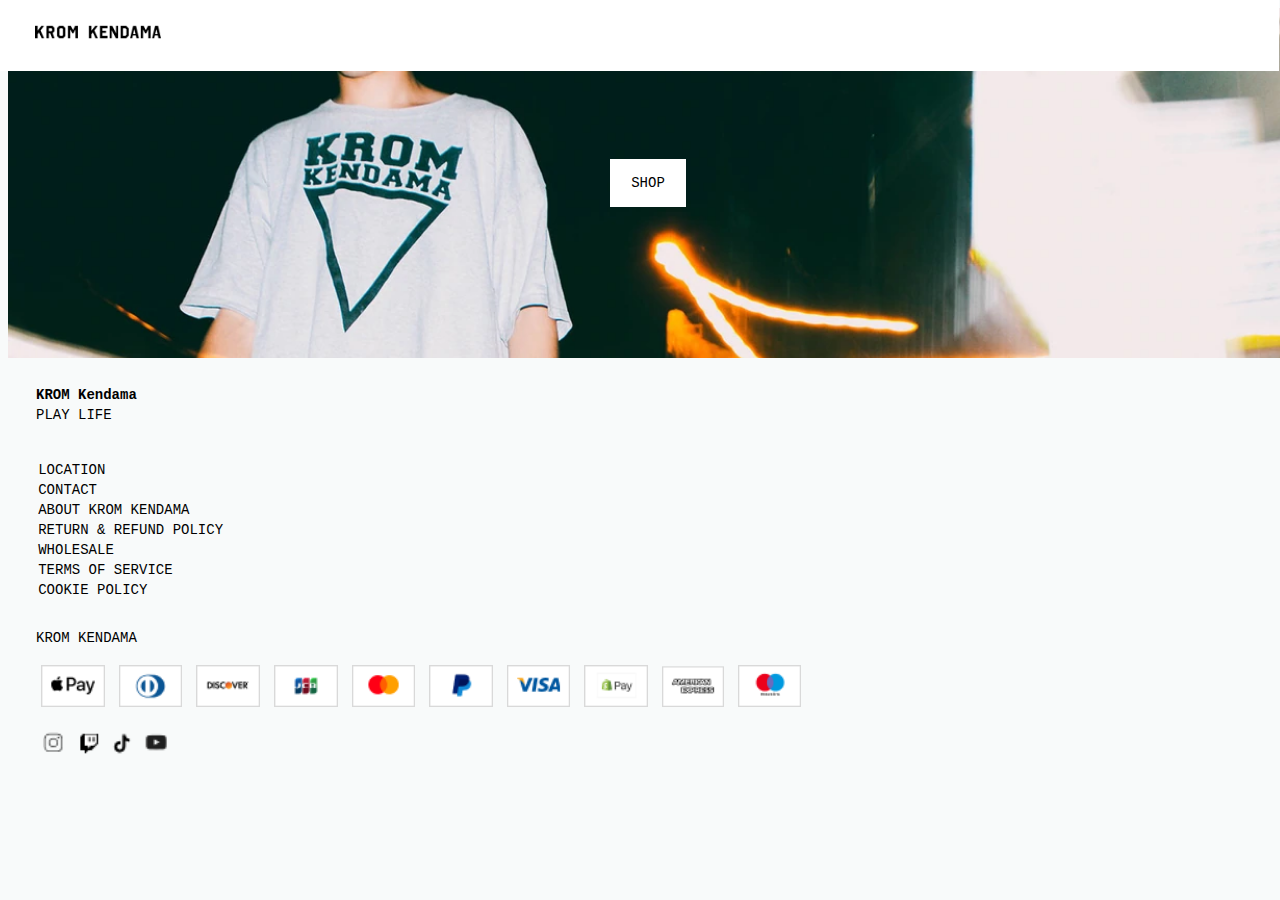
==== index.html @ 0538dcca "Add files via upload" ====
<!doctype html>
<html lang="en">
	
<head>
	<meta charset="UTF-8">
	<meta name="author" content="Fabian Guerra Avila">
	<meta name="viewport" content="width=device-width, initial-scale=1">
	<link rel="preconnect" href="https://fonts.googleapis.com">
	<link rel="preconnect" href="https://fonts.gstatic.com" crossorigin>
	<link href="https://fonts.googleapis.com/css2?family=Courier+Prime:ital,wght@0,400;0,700;1,400;1,700&display=swap" rel="stylesheet">
	<title>Home</title>
	<link href="styles/style.css" rel="stylesheet">
</head>

<body>
	<header>
		<nav>
			<a href="/index.html"><img src="/images/logo.png" alt="Krom logo"></a>
			
			<ul>
				<li><a href=""><img src="/images/bag.svg" alt="Winkelmandje"></a></li>
				<li><img src="/images/hamburger.svg" class="knop" alt="Hamburger menu"></li>
			</ul>
		</nav>

		<nav class="list">  
			<ul>
				<li>
					<a href="">Shop Kendama</a>
				</li>
					<ul>
						<li>
							<a href="">Premium</a>
						</li>
						<li>
							<a href="">Entry level</a>
						</li> 
						<li>
							<a href="">Black Friday Deals</a>
						</li>
						<li>
							<a href="/allkendamas.html">All kendamas</a>
						</li>
					</ul>	
				<li>
					<a href="">Apparel</a>
				</li>
				<li>
					<a href="">Gear</a>
				</li>
				<li>
					<a href="">Kendama Tricks</a>
				</li>
				<li>
					<a href="">About Krom</a>
				</li>
				<li>
					<a href="">Team</a>
				</li>
				<li>
					<a href="">Store Locator</a>
				</li>
				<li>
					<a href="">Krom Coins</a>
				</li>
				<li>
					<a href="">(0) Bag</a>
				</li>
				<li>
					<a href="">Login / Create to account</a>
				</li>
			</ul>
		</nav>

		<section>
			<img src="/images/socials.png" alt=" Social media iconen ">
			<img src="/images/gif.gif" alt="Bewegend Poppetje">	
		</section>
	</header>

	<main>
		<section class="homeImg">
				<a href="/allkendamas.html">SHOP</a>
		</section>	
		
		<div>
			<p id="KROMkendama">KROM Kendama</p>
			<p>PLAY LIFE</p>
		</div>

	</main>

	<footer>
		

		<nav>
			<ul>
				<li><a href="">LOCATION</a></li>
				<li><a href="">CONTACT</a></li>
				<li><a href="">ABOUT KROM KENDAMA</a></li>
				<li><a href="">RETURN & REFUND POLICY</a></li>
				<li><a href="">WHOLESALE</a></li>
				<li><a href="">TERMS OF SERVICE</a></li>
				<li><a href="">COOKIE POLICY</a></li>
			</ul>
		</nav>	

			<p>KROM KENDAMA</p>
		
			<section>
				<ul>
					<img src="/images/ApplePay.png" alt="Apple Pay Logo">
					<img src="/images/Diners.png" alt="Diners Club Logo">
					<img src="/images/Discover.png" alt="Discover Logo">
					<img src="/images/jcb.png" alt="JCB Logo">
					<img src="/images/Mastercard.png" alt="MasterCard Logo">
					<img src="/images/Paypal.png" alt="PayPal Logo">
					<img src="/images/Visa.png" alt="Visa Logo">
					<img src="/images/Shopify.png" alt="Shopify Logo">
					<img src="/images/American.png" alt="American Express Logo">
					<img src="/images/Maestro.png" alt="Maestro Logo">
				</ul>
			</section>
			<img src="/images/socials.png" class="social" alt=" Social media iconen ">
	</footer>

</body>
	<script src="/scripts/script.js"></script>
</html>
---- styles/style.css ----
/************/
    /* Algemeen */
    /************/


html {
    width: 100%;
}

body {
 font-family: 'Courier New', Courier, monospace;
 width: 100%;
 font-size: .875rem;
 line-height: 1.25rem;
 background-color: rgb(248, 250, 250);

}

img {
    max-width: 100%;
}

a {
    color: black;
    text-decoration: none;
}

a:hover { 
    font-weight: bold;
}

ul {
    list-style-type: none;
}



  /**********/
  /* Header */
  /**********/


/* Mobiele navigatie */
header nav:first-of-type {
    display: flex;
    justify-content: space-between;
    padding: 1vh 1vh 0vh 0vh;
    margin: -1vh 0vh 0vh -2vh;
    position: fixed;
    background-color: rgba(255, 255, 255, 1);
    width: 100%;
}

/* Krom logo */
nav:first-of-type>a>img {
    width: 9em;
    margin-left: 5vh;
    margin-top: -1vh;
}

/* Bag & Hamburger */
header nav:first-of-type ul {
    display: flex;
}

/* Afstand tussen Bag & Hamburger */
header nav:first-of-type ul img{
    padding: 0vh 2vh 0vh 1vh;
    width: 1.5em;
    height: auto;
}

/* (0) Bag */
header nav:last-of-type>ul>li:nth-last-of-type(2) {
    display: none;
}

/* Icons & Gif */
header section {
    display: none;
}



  /********/
  /* Main */
  /********/


/* Home afbeelding & knop */
.homeImg {
    background-image: url(/images/home.jpg);
    background-size: 100%;
    width: 100%;
    height: 25em;
    background-repeat: no-repeat;
    display: flex;
    justify-content: center;
    align-items: center;
   }
      
.homeImg>a {
    background-color: white;
    padding: 1em 1.5em;
   }

/* Tekst onder Home img */
main>div {
    line-height: 0.4em;
    margin: 2.5em 0em 3em 2em;
}

#KROMkendama {
    font-weight: bold;
}


/* All kendama's */
.bovenTekst {
    margin-left: 2em;
}

h3 {
    margin-bottom: -1em;
}
#bovenTekst {
    padding-top: 6em;
    font-weight: normal;
    margin-left: 2em;
}

#grid {
    width: 86%;
    display: grid;
    grid-template-columns: 1fr 1fr;
    gap: 1em;
    margin: 3em 7%;
}

.allKendamas {
 margin-bottom: 1em;
}

main>ul {
    display: flex;
    margin-left: -.8em;
    margin-bottom: 3em;
}

main>ul>li {
    margin-right: .5em;
}

main>ul>li:nth-of-type(2) {
    font-weight: bolder;
}

main>div>section {
    line-height: normal;
}

main>div>section>h4 {
    margin-top: -.5em;
}


/**********/
/* Footer */
/**********/

footer {
    margin-left: 2em;
}

footer ul {
    margin-left: -2.7em;
}

/* Krom kendama footer */
footer>p {
    margin-top: 2em;
}

/* Kleine Logo's */
footer img {
    margin: 0.2em 0.2em;
    height: 3em;
}

/* Social media logo's */
.social {
    width: 10em;
    height: auto;
    margin-top: -1em;
    margin-left: 0.5em;
}



    /*******************/
    /* Menu uitklappen */
    /*******************/


.list {
    position:fixed;
	left:0;
	right:0;
	top:0;
	transform:translateY(-100%);
	transition:.2s;
}

.laatZien {
    transform:translateY(9%);
    background-color: white;
    padding-bottom: 33em;
}



    /**************/
    /* Responsive */
    /**************/


@media screen and (min-width: 768px) {
    header nav:first-of-type ul {
        display: none;
    }

    header nav:last-of-type {
        display: flex;
        margin-left: -2vh;
        padding-top: 8vh;
    }

    header nav:last-of-type>ul>li:nth-last-of-type(2) {
        display: flex;
    }
}
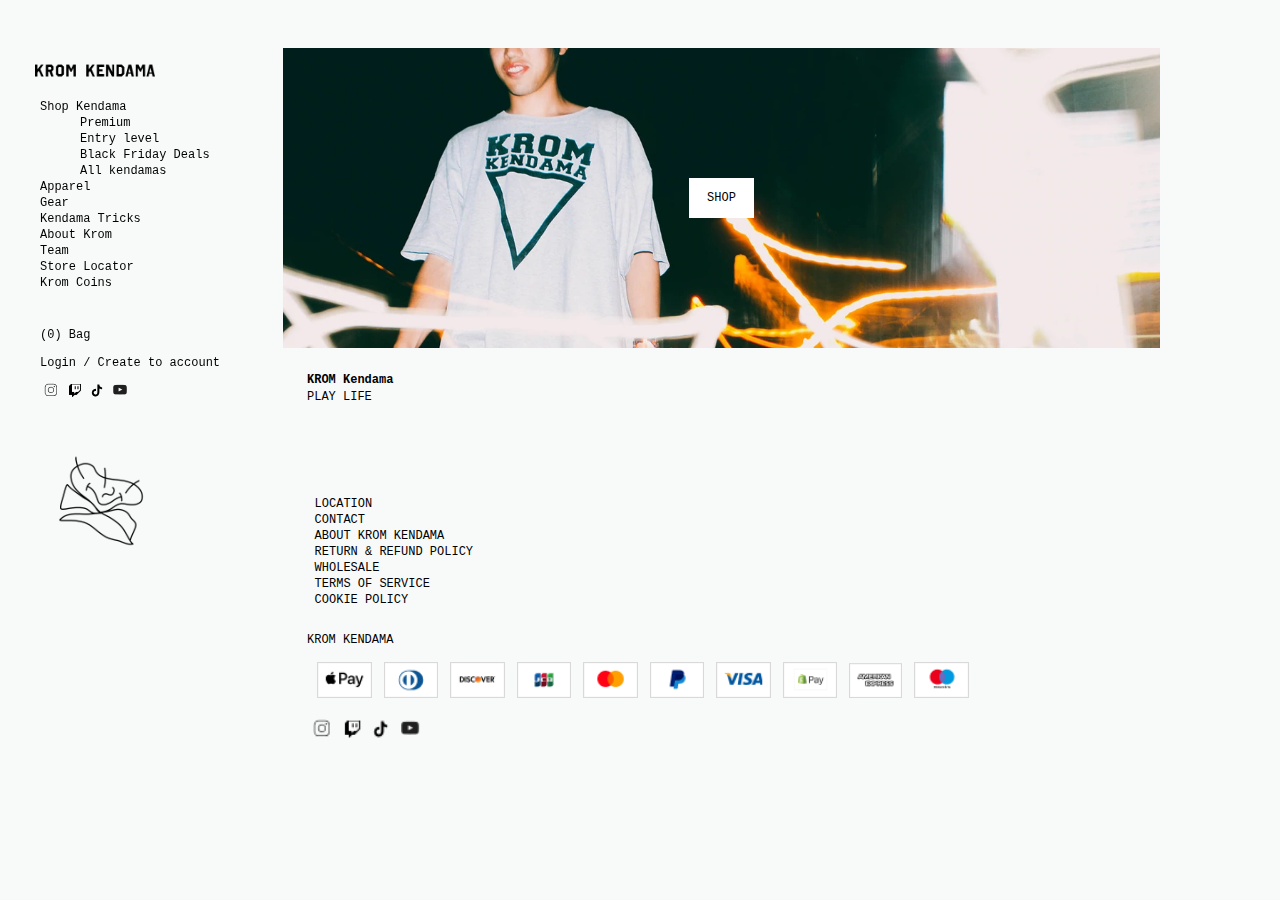
==== commit f300da53: "Add files via upload" ====
--- a/index.html
+++ b/index.html
@@ -13,116 +13,117 @@
 </head>
 
 <body>
-	<header>
-		<nav>
-			<a href="/index.html"><img src="/images/logo.png" alt="Krom logo"></a>
+	<div class="wrap">
+		<header class="header">
+			<nav>
+				<a href="/index.html"><img src="/images/logo.png" alt="Krom logo"></a>
+				
+				<ul>
+					<li><a href=""><img src="/images/bag.svg" alt="Winkelmandje"></a></li>
+					<li><img src="/images/hamburger.svg" class="knop" alt="Hamburger menu"></li>
+				</ul>
+			</nav>
+
+			<nav class="list">  
+				<ul>
+					<li>
+						<a href="">Shop Kendama</a>
+					</li>
+						<ul>
+							<li>
+								<a href="">Premium</a>
+							</li>
+							<li>
+								<a href="">Entry level</a>
+							</li> 
+							<li>
+								<a href="">Black Friday Deals</a>
+							</li>
+							<li>
+								<a href="/allkendamas.html">All kendamas</a>
+							</li>
+						</ul>	
+					<li>
+						<a href="">Apparel</a>
+					</li>
+					<li>
+						<a href="">Gear</a>
+					</li>
+					<li>
+						<a href="">Kendama Tricks</a>
+					</li>
+					<li>
+						<a href="">About Krom</a>
+					</li>
+					<li>
+						<a href="">Team</a>
+					</li>
+					<li>
+						<a href="">Store Locator</a>
+					</li>
+					<li>
+						<a href="">Krom Coins</a>
+					</li>
+					<li>
+						<a href="">(0) Bag</a>
+					</li>
+					<li>
+						<a href="">Login / Create to account</a>
+					</li>
+				</ul>
+			</nav>
+			<section>
+				<img src="/images/socials.png" alt=" Social media iconen ">
+				<img src="/images/gif.gif" alt="Bewegend Poppetje">	
+			</section>
+		</header>
+
+		<main class="main">
+			<section class="homeImg">
+					<a href="/allkendamas.html">SHOP</a>
+			</section>	
 			
-			<ul>
-				<li><a href=""><img src="/images/bag.svg" alt="Winkelmandje"></a></li>
-				<li><img src="/images/hamburger.svg" class="knop" alt="Hamburger menu"></li>
-			</ul>
-		</nav>
+			<div>
+				<p id="KROMkendama">KROM Kendama</p>
+				<p>PLAY LIFE</p>
+			</div>
 
-		<nav class="list">  
-			<ul>
-				<li>
-					<a href="">Shop Kendama</a>
-				</li>
+		</main>
+	
+		<footer class="footer">
+			
+
+			<nav>
+				<ul>
+					<li><a href="">LOCATION</a></li>
+					<li><a href="">CONTACT</a></li>
+					<li><a href="">ABOUT KROM KENDAMA</a></li>
+					<li><a href="">RETURN & REFUND POLICY</a></li>
+					<li><a href="">WHOLESALE</a></li>
+					<li><a href="">TERMS OF SERVICE</a></li>
+					<li><a href="">COOKIE POLICY</a></li>
+				</ul>
+			</nav>	
+
+				<p>KROM KENDAMA</p>
+			
+				<section>
 					<ul>
-						<li>
-							<a href="">Premium</a>
-						</li>
-						<li>
-							<a href="">Entry level</a>
-						</li> 
-						<li>
-							<a href="">Black Friday Deals</a>
-						</li>
-						<li>
-							<a href="/allkendamas.html">All kendamas</a>
-						</li>
-					</ul>	
-				<li>
-					<a href="">Apparel</a>
-				</li>
-				<li>
-					<a href="">Gear</a>
-				</li>
-				<li>
-					<a href="">Kendama Tricks</a>
-				</li>
-				<li>
-					<a href="">About Krom</a>
-				</li>
-				<li>
-					<a href="">Team</a>
-				</li>
-				<li>
-					<a href="">Store Locator</a>
-				</li>
-				<li>
-					<a href="">Krom Coins</a>
-				</li>
-				<li>
-					<a href="">(0) Bag</a>
-				</li>
-				<li>
-					<a href="">Login / Create to account</a>
-				</li>
-			</ul>
-		</nav>
-
-		<section>
-			<img src="/images/socials.png" alt=" Social media iconen ">
-			<img src="/images/gif.gif" alt="Bewegend Poppetje">	
-		</section>
-	</header>
-
-	<main>
-		<section class="homeImg">
-				<a href="/allkendamas.html">SHOP</a>
-		</section>	
-		
-		<div>
-			<p id="KROMkendama">KROM Kendama</p>
-			<p>PLAY LIFE</p>
-		</div>
-
-	</main>
-
-	<footer>
-		
-
-		<nav>
-			<ul>
-				<li><a href="">LOCATION</a></li>
-				<li><a href="">CONTACT</a></li>
-				<li><a href="">ABOUT KROM KENDAMA</a></li>
-				<li><a href="">RETURN & REFUND POLICY</a></li>
-				<li><a href="">WHOLESALE</a></li>
-				<li><a href="">TERMS OF SERVICE</a></li>
-				<li><a href="">COOKIE POLICY</a></li>
-			</ul>
-		</nav>	
-
-			<p>KROM KENDAMA</p>
-		
-			<section>
-				<ul>
-					<img src="/images/ApplePay.png" alt="Apple Pay Logo">
-					<img src="/images/Diners.png" alt="Diners Club Logo">
-					<img src="/images/Discover.png" alt="Discover Logo">
-					<img src="/images/jcb.png" alt="JCB Logo">
-					<img src="/images/Mastercard.png" alt="MasterCard Logo">
-					<img src="/images/Paypal.png" alt="PayPal Logo">
-					<img src="/images/Visa.png" alt="Visa Logo">
-					<img src="/images/Shopify.png" alt="Shopify Logo">
-					<img src="/images/American.png" alt="American Express Logo">
-					<img src="/images/Maestro.png" alt="Maestro Logo">
-				</ul>
-			</section>
-			<img src="/images/socials.png" class="social" alt=" Social media iconen ">
-	</footer>
+						<img src="/images/ApplePay.png" alt="Apple Pay Logo">
+						<img src="/images/Diners.png" alt="Diners Club Logo">
+						<img src="/images/Discover.png" alt="Discover Logo">
+						<img src="/images/jcb.png" alt="JCB Logo">
+						<img src="/images/Mastercard.png" alt="MasterCard Logo">
+						<img src="/images/Paypal.png" alt="PayPal Logo">
+						<img src="/images/Visa.png" alt="Visa Logo">
+						<img src="/images/Shopify.png" alt="Shopify Logo">
+						<img src="/images/American.png" alt="American Express Logo">
+						<img src="/images/Maestro.png" alt="Maestro Logo">
+					</ul>
+				</section>
+				<img src="/images/socials.png" class="social" alt=" Social media iconen ">
+		</footer>
+	</div>	
 
 </body>
 	<script src="/scripts/script.js"></script>
--- a/styles/style.css
+++ b/styles/style.css
@@ -141,25 +141,28 @@
  margin-bottom: 1em;
 }
 
+main>ul>li {
+    margin-right: .5em;
+}
+
+main>ul>li:nth-of-type(2) {
+    font-weight: bolder;
+}
+
+
 main>ul {
     display: flex;
     margin-left: -.8em;
     margin-bottom: 3em;
 }
 
-main>ul>li {
-    margin-right: .5em;
-}
-
-main>ul>li:nth-of-type(2) {
-    font-weight: bolder;
-}
-
-main>div>section {
+/* aanpassen */
+
+main>div>article {
     line-height: normal;
 }
 
-main>div>section>h4 {
+main>div>article>h4 {
     margin-top: -.5em;
 }
 
@@ -173,7 +176,7 @@
 }
 
 footer ul {
-    margin-left: -2.7em;
+    margin-left: -2.7em;    
 }
 
 /* Krom kendama footer */
@@ -225,22 +228,110 @@
 
 
 @media screen and (min-width: 768px) {
+    body {
+        font-size: .75rem;
+        line-height: 1rem;
+        height: fit-content;
+    }
+
+    header>li {
+        width: 227px;
+    }
+    
+    header>nav:first-of-type {
+        background-color: rgb(248, 250, 250);
+    }
+
     header nav:first-of-type ul {
         display: none;
     }
 
-    header nav:last-of-type {
-        display: flex;
-        margin-left: -2vh;
-        padding-top: 8vh;
-    }
-
     header nav:last-of-type>ul>li:nth-last-of-type(2) {
-        display: flex;
-    }
-}
-
-
-
-
-
+        display: grid;
+        padding-top: 3em;
+        margin-bottom: 1em;
+    }
+
+    .list {
+        transform:translateY(9%);
+        margin-top: 5em;
+    }
+
+   
+    .homeImg {
+        width: 100%;
+    }
+
+
+    #grid {
+        width: 100%;
+        display: grid;
+        grid-template-columns: 1fr 1fr;
+        gap: 1em;
+    }
+    
+    
+    header>section {
+       
+       position: fixed;
+       display: grid;
+       margin-top: 30em;
+       width: 10em;
+       background-color: rgb(248, 250, 250);
+       margin-left: 3em;
+
+    }
+
+    header>section>img:first-of-type {
+       margin-bottom: 3em;
+       margin-top: -3em;
+     }
+
+     .header {
+         grid-column-start: 1;
+         grid-column-end: 2;
+         width: 227px;
+     }
+
+    .footer {
+        grid-column-start: 2;
+        grid-column-end: 3;
+    }
+
+    .wrap {
+        display: grid;
+        width: 90%;
+        grid-template-columns: 227px 1fr;
+        grid-auto-rows: minmax(min-content, max-content);
+        gap: 3rem;
+        margin-top: 3rem;
+        grid-template-areas: "header main" ". footer";
+    }
+
+    header>nav:first-of-type {
+        width: 227px;
+    }
+
+    header>nav:first-of-type>a>img {
+       width: 10em;
+       margin-bottom: 4em;
+
+    }
+
+
+}
+
+
+@media screen and (min-width: 1024px) {
+    #grid {
+        width: 100%;
+        display: grid;
+        grid-template-columns: 1fr 1fr 1fr 1fr;
+        gap: 1em;
+    }
+}
+
+
+
+
+
